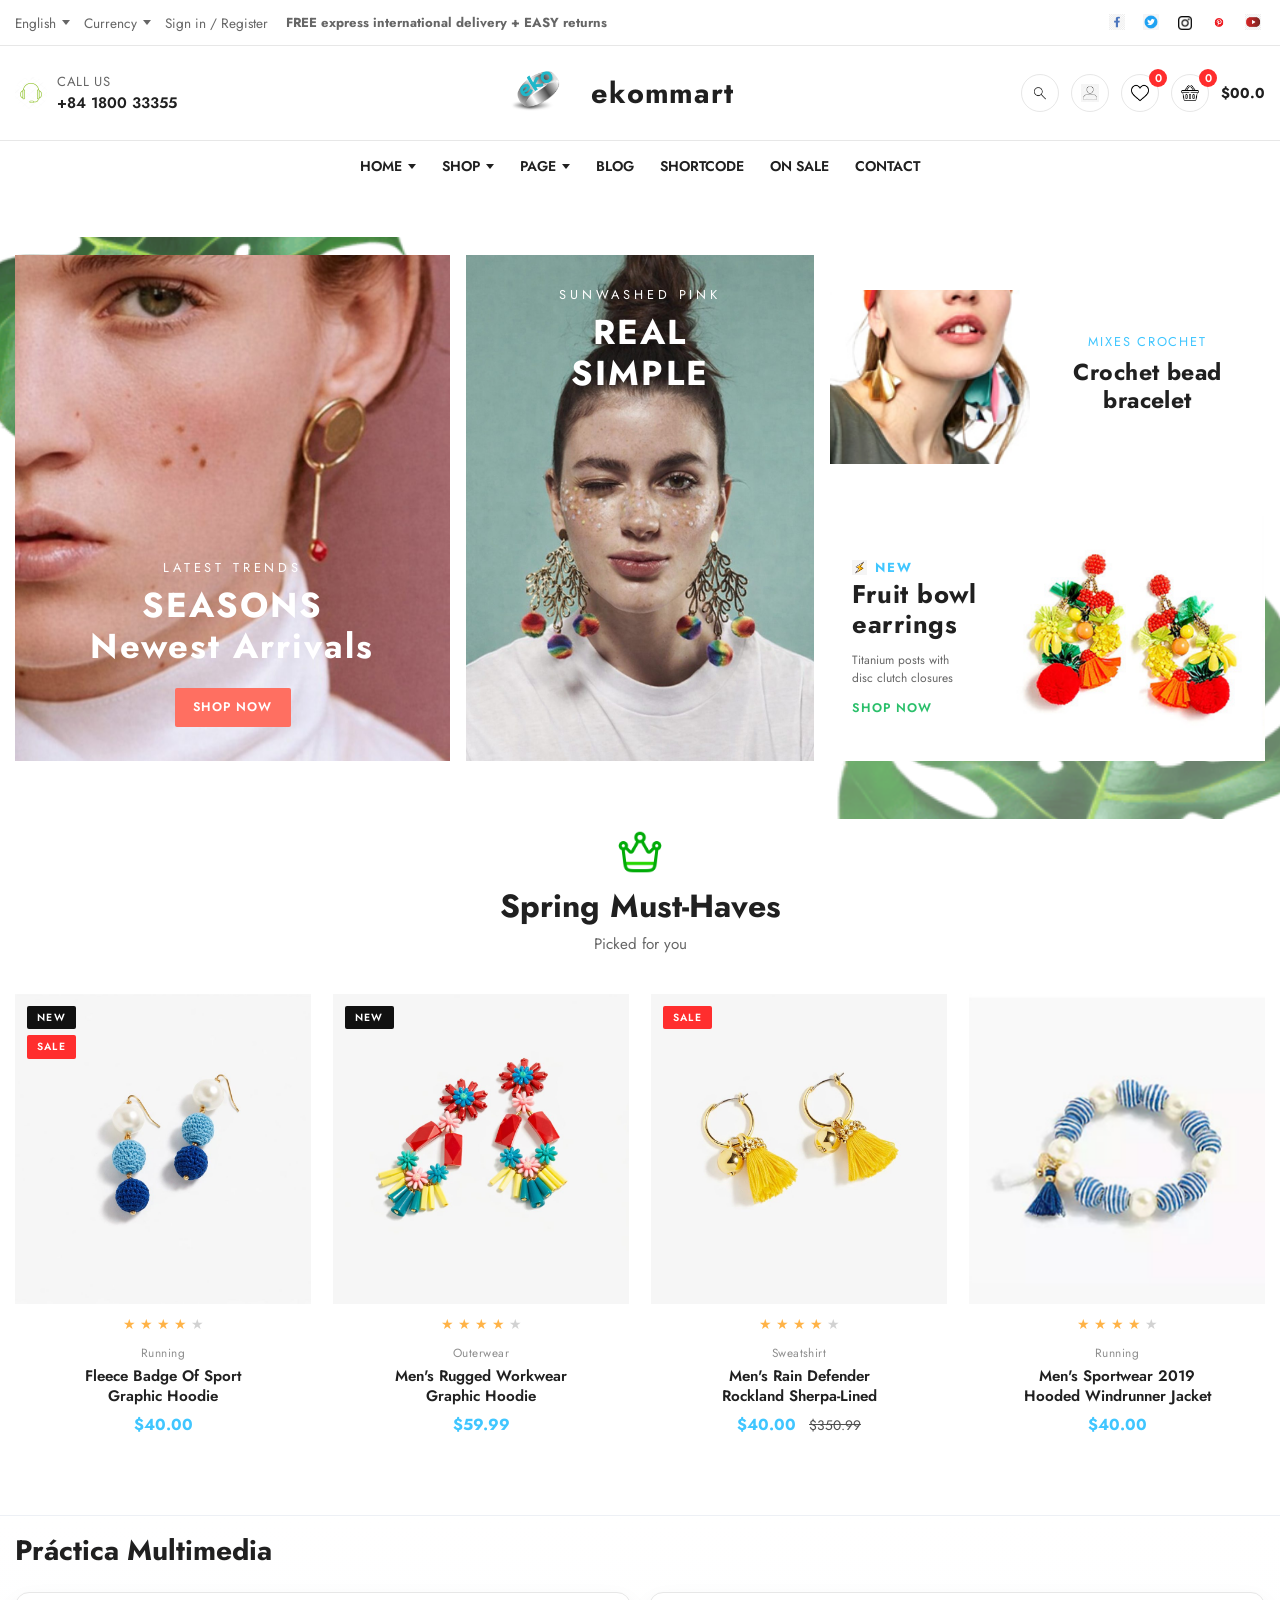
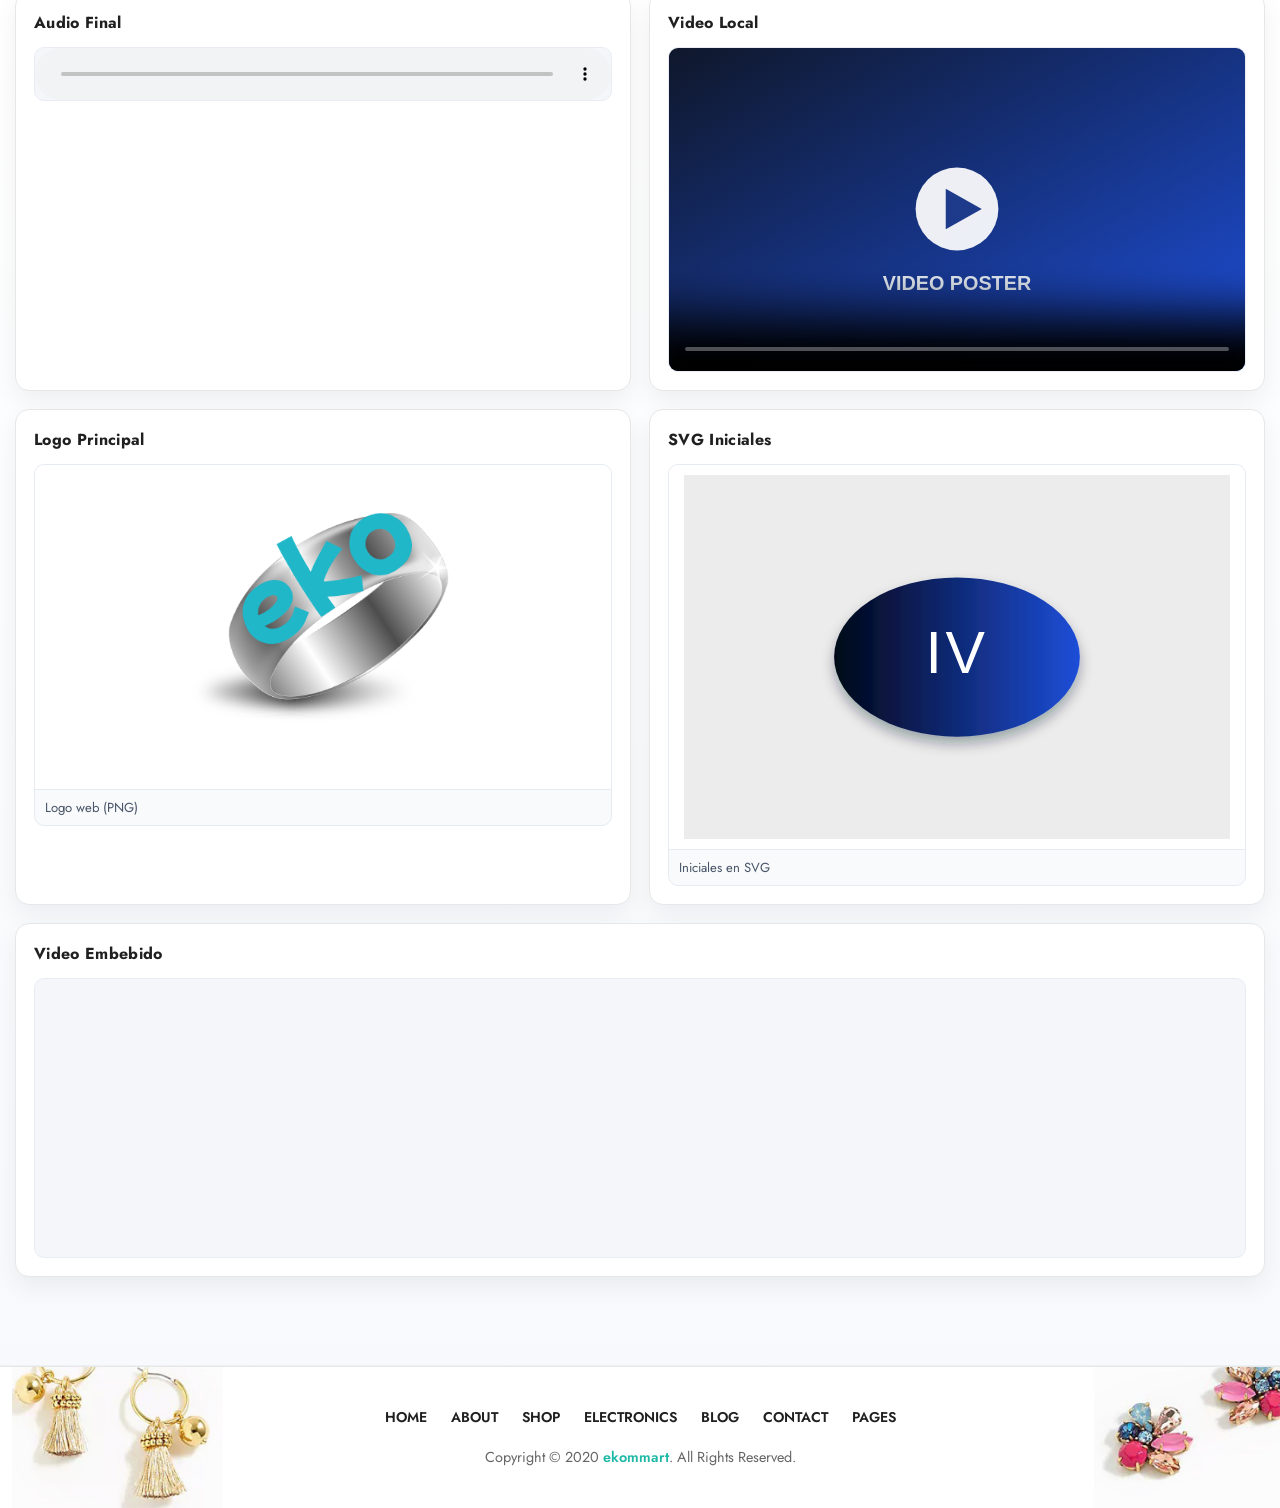
==== html-semantico/index.html @ 7ce13f63 "Refactor project structure and add multimedia integration" ====
﻿<!DOCTYPE html>
<html lang="es">
<head>
    <meta charset="UTF-8">
    <meta name="viewport" content="width=device-width, initial-scale=1.0">
    <title>Estructura figma semantico</title>
    <link rel="stylesheet" href="static/css/style.css">
</head>
<body>
    <header id="site-header">
        <section id="top-bar">
            <div class="container">
                <nav aria-label="Idioma y cuenta">
                    <ul>
                        <li><a class="dropdown-caret" href="#">English</a></li>
                        <li><a class="dropdown-caret" href="#">Currency</a></li>
                        <li><a href="#">Sign in / Register</a></li>
                    </ul>
                </nav>

                <p><strong>FREE express international delivery + EASY returns</strong></p>

                <nav class="social" aria-label="Redes sociales">
                    <ul>
                        <li><a href="#"><img src="static/images/facebook.png" alt="Facebook"><span class="sr-only">Facebook</span></a></li>
                        <li><a href="#"><img src="static/images/png-clipart-icon-logo-twitter-logo-twitter-logo-blue-social-media-thumbnail.png" alt="Twitter"><span class="sr-only">Twitter</span></a></li>
                        <li><a href="#"><img class="social-icon--sm" src="static/images/ig.png" alt="Instagram"><span class="sr-only">Instagram</span></a></li>
                        <li><a href="#"><img src="static/images/pinterest_PNG66.png" alt="Pinterest"><span class="sr-only">Pinterest</span></a></li>
                        <li><a href="#"><img src="static/images/images.jpeg" alt="YouTube"><span class="sr-only">YouTube</span></a></li>
                    </ul>
                </nav>
            </div>
        </section>

        <section id="header-main">
            <div class="container">
                <div class="call-us">
                    <img src="static/images/depositphotos_94420598-stock-illustration-support-vector-icon-headset-eps.jpg" alt="Headset soporte" class="call-icon">
                    <span class="call-label">CALL US</span>
                    <span class="call-number">+84 1800 33355</span>
                </div>

                <h1 class="sr-only">ekommart</h1>
                <a class="brand-logo" href="../index.html" aria-label="Ir al inicio">
                    <img src="static/images/logo-web.png" alt="Anillo del logo de ekommart">
                    <span class="brand-title">ekommart</span>
                </a>

                <nav class="user-actions" aria-label="Acciones de usuario">
                    <ul>
                        <li><button type="button"><img src="static/images/lupa.png" alt="Buscar"><span class="sr-only">Buscar</span></button></li>
                        <li><a href="#"><img src="static/images/perfil.png" alt="Cuenta"><span class="sr-only">Cuenta</span></a></li>
                        <li><a href="#"><img src="static/images/corazon.png" alt="Favoritos"><span class="sr-only">Favoritos</span></a><span class="icon-badge">0</span></li>
                        <li><a href="#"><img src="static/images/cesta.png" alt="Carrito"><span class="sr-only">Carrito</span></a><span class="icon-badge">0</span></li>
                        <li><span class="cart-total">$00.0</span></li>
                    </ul>
                </nav>
            </div>
        </section>

        <section id="primary-nav">
            <div class="container">
                <button class="menu-toggle" type="button">MENU</button>
                <nav aria-label="Navegación principal">
                    <ul>
                        <li><a class="dropdown-caret" href="#">Home</a></li>
                        <li><a class="dropdown-caret" href="#">Shop</a></li>
                        <li><a class="dropdown-caret" href="#">Page</a></li>
                        <li><a href="#">Blog</a></li>
                        <li><a href="#">Shortcode</a></li>
                        <li><a href="#">On sale</a></li>
                        <li><a href="#">Contact</a></li>
                    </ul>
                </nav>
            </div>
        </section>
    </header>

    <main>
        <section id="hero-collections">
            <div class="container">
                <h2 class="sr-only">Novedades y colecciones</h2>

                <article class="hero-card hero-card--lead">
                    <p>LATEST TRENDS</p>
                    <h3>SEASONS<br>Newest Arrivals</h3>
                    <p><a href="#">SHOP NOW</a></p>
                </article>

                <article class="hero-card hero-card--middle">
                    <p>SUNWASHED PINK</p>
                    <h3>REAL <br> SIMPLE</h3>
                </article>

                <article class="hero-card hero-card--small">
                    <p>MIXES CROCHET</p>
                    <h3>Crochet bead<br>bracelet</h3>
                </article>

                <article class="hero-card hero-card--promo">
                    <p class="label-new"><img src="static/images/rayo.png" alt="" aria-hidden="true">NEW</p>
                    <h3>Fruit bowl<br>earrings</h3>
                    <p>Titanium posts with <br> disc clutch closures</p>
                    <p><a href="#">SHOP NOW</a></p>
                </article>
            </div>
        </section>

        <section id="spring-products">
            <div class="container">
                <div class="section-icon">
                    <img src="static/images/cornoa.png" alt="Icono corona">
                </div>
                <h2>Spring Must-Haves</h2>
                <p>Picked for you</p>

                <div class="products-grid">
                    <article class="product-card">
                        <div class="product-badges">
                            <span class="badge badge-new">NEW</span>
                            <span class="badge badge-sale">SALE</span>
                        </div>
                        <img src="static/images/1ºspring must have.jpg" alt="Fleece Badge of Sport Graphic Hoodie">
                        <div class="product-rating" aria-label="4 out of 5 stars">
                            <span class="star filled">&#9733;</span>
                            <span class="star filled">&#9733;</span>
                            <span class="star filled">&#9733;</span>
                            <span class="star filled">&#9733;</span>
                            <span class="star">&#9733;</span>
                        </div>
                        <p>Running</p>
                        <h3>Fleece Badge Of Sport<br>Graphic Hoodie</h3>
                        <p>$40.00</p>
                    </article>

                    <article class="product-card">
                        <div class="product-badges">
                            <span class="badge badge-new">NEW</span>
                        </div>
                        <img src="static/images/2º spring must have.jpg" alt="Men's Rugged Workwear Graphic Hoodie">
                        <div class="product-rating" aria-label="4 out of 5 stars">
                            <span class="star filled">&#9733;</span>
                            <span class="star filled">&#9733;</span>
                            <span class="star filled">&#9733;</span>
                            <span class="star filled">&#9733;</span>
                            <span class="star">&#9733;</span>
                        </div>
                        <p>Outerwear</p>
                        <h3>Men's Rugged Workwear <br> Graphic Hoodie</h3>
                        <p>$59.99</p>
                    </article>

                    <article class="product-card">
                        <div class="product-badges">
                            <span class="badge badge-sale">SALE</span>
                        </div>
                        <img src="static/images/3º spirng must have.jpg" alt="Men's Rain Defender Rockland Sherpa-Lined">
                        <div class="product-rating" aria-label="4 out of 5 stars">
                            <span class="star filled">&#9733;</span>
                            <span class="star filled">&#9733;</span>
                            <span class="star filled">&#9733;</span>
                            <span class="star filled">&#9733;</span>
                            <span class="star">&#9733;</span>
                        </div>
                        <p>Sweatshirt</p>
                        <h3>Men's Rain Defender <br> Rockland Sherpa-Lined</h3>
                        <p class="price-new">$40.00</p>
                        <p class="price-old">$350.99</p>
                    </article>

                    <article class="product-card">
                        <img src="static/images/4º spring must have.png" alt="Men's Sportwear 2019 Hooded Windrunner Jacket">
                        <div class="product-rating" aria-label="4 out of 5 stars">
                            <span class="star filled">&#9733;</span>
                            <span class="star filled">&#9733;</span>
                            <span class="star filled">&#9733;</span>
                            <span class="star filled">&#9733;</span>
                            <span class="star">&#9733;</span>
                        </div>
                        <p>Running</p>
                        <h3>Men's Sportwear 2019 <br> Hooded Windrunner Jacket</h3>
                        <p>$40.00</p>
                    </article>
                </div>
            </div>
        </section>

        <section id="multimedia-practice">
            <div class="container">
                <header class="media-head">
                    <h2>Práctica Multimedia</h2>
                </header>

                <div class="media-layout">
                    <article class="media-card media-card--audio">
                        <h3>Audio Final</h3>
                        <audio controls preload="none">
                            <source src="static/multimedia-audio/pista-final.mp3" type="audio/mpeg">
                            Tu navegador no soporta la reproducción de audio.
                        </audio>
                    </article>

                    <article class="media-card media-card--video">
                        <h3>Video Local</h3>
                        <video controls preload="metadata" poster="static/images/video-poster.svg">
                            <source src="static/video-openshot/openshotLocal.mp4" type="video/mp4">
                            Tu navegador no soporta la reproducción de video.
                        </video>
                    </article>

                    <article class="media-card media-card--logos">
                        <h3>Logo Principal</h3>
                        <div class="logo-grid">
                            <figure>
                                <img src="static/images/logo-web.png" alt="Logo principal de la web en PNG">
                                <figcaption>Logo web (PNG)</figcaption>
                            </figure>
                        </div>
                    </article>

                    <article class="media-card media-card--svg-initials">
                        <h3>SVG Iniciales</h3>
                        <figure class="svg-preview">
                            <img src="static/images/logo-vectorial-iniciales.svg" alt="Iniciales en gráfico SVG">
                            <figcaption>Iniciales en SVG</figcaption>
                        </figure>
                    </article>

                    <article class="media-card media-card--embed">
                        <h3>Video Embebido</h3>
                        <iframe
                            src="https://www.youtube.com/embed/sF80I-TQiW0"
                            title="Video embebido de la práctica multimedia"
                            loading="lazy"
                            allow="accelerometer; autoplay; clipboard-write; encrypted-media; gyroscope; picture-in-picture; web-share"
                            referrerpolicy="strict-origin-when-cross-origin"
                            allowfullscreen>
                        </iframe>
                    </article>
                </div>
            </div>
        </section>
    </main>

    <footer id="site-footer">
        <div class="container">
            <nav aria-label="Navegación de pie de página">
                <ul>
                    <li><a href="#">HOME</a></li>
                    <li><a href="#">ABOUT</a></li>
                    <li><a href="#">SHOP</a></li>
                    <li><a href="#">ELECTRONICS</a></li>
                    <li><a href="#">BLOG</a></li>
                    <li><a href="#">CONTACT</a></li>
                    <li><a href="#">PAGES</a></li>
                </ul>
            </nav>
            <p>Copyright &copy; 2020 <span class="footer-brand">ekommart</span>. All Rights Reserved.</p>
        </div>
    </footer>
</body>
</html>
---- html-semantico/static/css/style.css ----
﻿@import url("https://fonts.googleapis.com/css2?family=Jost:wght@300;400;500;600;700&display=swap");

:root {
    --color-primary: #202020;
    --color-secondary: #666666;
    --color-accent: #ff6f61;
    --color-price: #40c6ff;
    --color-cta-green: #2abf6a;
    --border-color: #e7e7e7;
    --bg-soft: #f5f5f5;
    --font-main: "Jost", sans-serif;
    --container-width: min(1320px, calc(100% - 30px));
}

* {
    box-sizing: border-box;
    margin: 0;
    padding: 0;
}

body {
    margin: 0;
    font-family: var(--font-main);
    color: var(--color-primary);
    line-height: 1.5;
    overflow-x: hidden;

    & ul {
        list-style: none;
    }

    & img {
        max-width: 100%;
        display: block;
    }

    & a {
        color: inherit;
        text-decoration: none;
        transition: color 0.25s ease;

        &:hover {
            color: var(--color-accent);
        }
    }

    & button {
        border: 0;
        background: transparent;
        cursor: pointer;
        font-family: inherit;
    }

    & .container {
        width: var(--container-width);
        margin: 0 auto;
    }

    & .sr-only {
        position: absolute;
        width: 1px;
        height: 1px;
        margin: -1px;
        padding: 0;
        border: 0;
        white-space: nowrap;
        overflow: hidden;
        clip: rect(0, 0, 0, 0);
    }

    & .dropdown-caret {
        display: inline-flex;
        align-items: center;
        gap: 6px;

        &::after {
            content: "";
            width: 0;
            height: 0;
            border-left: 4px solid transparent;
            border-right: 4px solid transparent;
            border-top: 5px solid currentColor;
        }
    }

    & #site-header {
        margin-bottom: 44px;

        & > section {
            & > .container {
                display: flex;
                align-items: center;
            }
        }

        & #top-bar {
            border-bottom: 1px solid var(--border-color);
            font-size: 0.85rem;
            color: var(--color-secondary);

            & > .container {
                justify-content: space-between;
                gap: 18px;
                padding: 10px 0;

                & nav {
                    & ul {
                        display: flex;
                        align-items: center;
                        gap: 14px;
                    }
                }

                & > p {
                    flex: 1;
                    min-width: 260px;
                    font-size: 0.82rem;
                }

                & .social {
                    & ul {
                        gap: 10px;
                    }

                    & a {
                        width: 24px;
                        height: 24px;
                        display: inline-flex;
                        align-items: center;
                        justify-content: center;
                        border-radius: 50%;
                        border: 1px solid transparent;
                    }

                    & img {
                        width: 16px;
                        height: 16px;
                        object-fit: contain;
                    }

                    & .social-icon--sm {
                        width: 14px;
                        height: 14px;
                    }
                }
            }

            @media (max-width: 1100px) {
                & > .container {
                    flex-wrap: wrap;
                    justify-content: center;

                    & > p {
                        text-align: center;
                        min-width: 0;
                        order: 3;
                        width: 100%;
                    }
                }
            }

            @media (max-width: 620px) {
                & > .container {
                    align-items: flex-start;
                    gap: 10px;

                    & nav {
                        & ul {
                            flex-wrap: wrap;
                        }
                    }
                }
            }
        }

        & #header-main {
            border-bottom: 1px solid var(--border-color);

            & > .container {
                justify-content: space-between;
                gap: 20px;
                padding: 18px 0;
            }

            & .call-us {
                display: grid;
                grid-template-columns: auto 1fr;
                grid-template-rows: auto auto;
                align-items: center;
                column-gap: 10px;
                font-size: 0.82rem;
                color: var(--color-secondary);
                min-width: 190px;

                & .call-icon {
                    grid-row: 1 / 3;
                    width: 32px;
                    height: 32px;
                    border-radius: 50%;
                    object-fit: cover;
                }

                & .call-label {
                    letter-spacing: 0.6px;
                    text-transform: uppercase;
                }

                & .call-number {
                    color: var(--color-primary);
                    font-size: 0.95rem;
                    font-weight: 600;
                }
            }

            & h1 {
                font-size: clamp(1.7rem, 2vw, 2rem);
                font-weight: 700;
                letter-spacing: 0.04em;
                text-transform: lowercase;
                flex: 1;
                text-align: center;
            }

            & .brand-logo {
                flex: 1;
                display: flex;
                justify-content: center;
                align-items: center;
                gap: 12px;
                min-width: 220px;

                & img {
                    width: auto;
                    max-height: 58px;
                    object-fit: contain;
                }

                & .brand-title {
                    font-size: clamp(1.8rem, 2.2vw, 2.2rem);
                    font-weight: 700;
                    letter-spacing: 0.03em;
                    line-height: 1;
                    color: var(--color-primary);
                    text-transform: lowercase;
                }
            }

            & .user-actions {
                & ul {
                    display: flex;
                    align-items: center;
                    justify-content: flex-end;
                    gap: 12px;
                    min-width: 210px;

                    & li {
                        position: relative;
                    }
                }

                & a,
                & button {
                    width: 38px;
                    height: 38px;
                    border-radius: 50%;
                    border: 1px solid var(--border-color);
                    display: inline-flex;
                    align-items: center;
                    justify-content: center;
                    background: #ffffff;

                    &:hover {
                        border-color: #b9b9b9;
                    }
                }

                & img {
                    width: 18px;
                    height: 18px;
                    object-fit: contain;
                }

                & .icon-badge {
                    position: absolute;
                    top: -5px;
                    right: -8px;
                    width: 18px;
                    height: 18px;
                    border-radius: 50%;
                    background: #ff2d2d;
                    color: #ffffff;
                    font-size: 0.7rem;
                    font-weight: 600;
                    display: grid;
                    place-items: center;
                    line-height: 1;
                }

                & .cart-total {
                    font-size: 0.9rem;
                    font-weight: 700;
                }
            }

            @media (max-width: 1020px) {
                & > .container {
                    flex-wrap: wrap;
                    justify-content: center;
                }

                & .call-us {
                    min-width: 0;
                }

                & .user-actions {
                    & ul {
                        min-width: 0;
                    }
                }

                & .user-actions {
                    & ul {
                        justify-content: center;
                    }
                }

                & h1 {
                    width: 100%;
                    flex: 0 0 100%;
                }

                & .brand-logo {
                    width: 100%;
                    flex: 0 0 100%;
                    justify-content: center;
                }
            }
        }

        & #primary-nav {
            & > .container {
                justify-content: center;
                padding: 15px 0;
                position: relative;
            }

            & .menu-toggle {
                display: none;
                padding: 8px 14px;
                border: 1px solid var(--border-color);
                border-radius: 4px;
                font-size: 0.78rem;
                letter-spacing: 0.08em;
                font-weight: 600;
            }

            & nav {
                & ul {
                    display: flex;
                    align-items: center;
                    justify-content: center;
                    flex-wrap: wrap;
                    gap: 26px;
                    text-transform: uppercase;
                    font-size: 0.88rem;
                    font-weight: 600;
                }
            }

            @media (max-width: 820px) {
                & > .container {
                    flex-direction: column;
                    gap: 10px;
                }

                & .menu-toggle {
                    display: inline-flex;
                    align-items: center;
                    justify-content: center;
                }

                & nav {
                    & ul {
                        gap: 12px 18px;
                        font-size: 0.82rem;
                    }
                }
            }

            @media (max-width: 560px) {
                & nav {
                    & ul {
                        display: grid;
                        grid-template-columns: repeat(2, minmax(100px, 1fr));
                        width: 100%;
                        text-align: center;
                    }
                }
            }
        }
    }

    & #hero-collections {
        position: relative;
        margin: 0 calc(50% - 50vw);
        padding: 18px 0 58px;
        overflow: hidden;
        background: #ffffff;

        &::before {
            content: "";
            position: absolute;
            top: -280px;
            left: -120px;
            width: 620px;
            height: 620px;
            background: url("../images/tropicalLeef.png") no-repeat center / contain;
            transform: rotate(90deg);
            opacity: 0.8;
        }

        &::after {
            content: "";
            position: absolute;
            right: -160px;
            bottom: -300px;
            width: 680px;
            height: 680px;
            background: url("../images/tropicalLeef.png") no-repeat center / contain;
            opacity: 0.6;
        }

        & > .container {
            position: relative;
            z-index: 1;
            display: grid;
            gap: 16px;
            grid-template-columns: minmax(280px, 1.25fr) minmax(240px, 1fr) minmax(280px, 1.25fr);
            grid-template-rows: minmax(210px, 245px) minmax(210px, 245px);
            grid-template-areas:
                "lead middle small"
                "lead middle promo";
        }

        & .hero-card {
            background: #ffffff;
            padding: 18px;
            display: flex;
            flex-direction: column;
            justify-content: center;
            position: relative;
            overflow: hidden;
            transition: transform 0.3s ease;

            &:hover {
                transform: translateY(-5px);
            }

            & h3 {
                font-size: clamp(1.2rem, 1.6vw, 2rem);
                line-height: 1.2;
                margin: 8px 0;
                font-weight: 700;
                letter-spacing: 0.06em;
            }

            & p {
                font-size: 0.8rem;
                letter-spacing: 0.14em;
                text-transform: uppercase;
                color: var(--color-secondary);
            }

            & a {
                display: inline-block;
                margin-top: 12px;
                padding: 10px 18px;
                border-radius: 2px;
                font-size: 0.78rem;
                font-weight: 600;
                letter-spacing: 0.08em;
                background: var(--color-accent);
                color: #ffffff;
            }

            &.hero-card--lead {
                grid-area: lead;
                background: url("../images/Seasons newest arrivals.jpg") center 70% / cover no-repeat;
                color: #ffffff;
                align-items: center;
                justify-content: flex-end;
                text-align: center;
                padding-bottom: 34px;

                & p,
                & h3 {
                    color: #ffffff;
                }

                & p:first-child {
                    letter-spacing: 0.3em;
                }

                & h3 {
                    font-size: clamp(1.7rem, 2.7vw, 2.4rem);
                }
            }

            &.hero-card--middle {
                grid-area: middle;
                background: url("../images/Real simple.jpg") center 22% / cover no-repeat;
                color: #ffffff;
                align-items: center;
                justify-content: flex-start;
                text-align: center;
                padding-top: 30px;

                & p,
                & h3 {
                    color: #ffffff;
                }

                & p:first-child {
                    letter-spacing: 0.3em;
                }

                & h3 {
                    font-size: clamp(1.7rem, 2.7vw, 2.4rem);
                }
            }

            &.hero-card--small {
                grid-area: small;
                text-align: center;
                align-items: center;
                padding: 22px 20px 22px 220px;

                &::before {
                    content: "";
                    position: absolute;
                    left: 0;
                    top: 0;
                    width: 200px;
                    height: 100%;
                    background: url("../images/mod3.png") no-repeat center / contain;
                }

                & > * {
                    position: relative;
                    z-index: 1;
                }

                & p {
                    color: var(--color-price);
                }

                & h3 {
                    font-size: clamp(1.15rem, 1.8vw, 1.55rem);
                    letter-spacing: 0.02em;
                }
            }

            &.hero-card--promo {
                grid-area: promo;
                background: #ffffff url("../images/Fruit bowl earrings.png") right center / 60% auto no-repeat;
                align-items: flex-start;
                text-align: left;
                padding: 22px 42% 22px 22px;

                & h3 {
                    font-size: clamp(1.4rem, 2vw, 2.05rem);
                    letter-spacing: 0.02em;
                    margin: 2px 0 10px;
                }

                & .label-new {
                    display: inline-flex;
                    align-items: center;
                    gap: 8px;
                    color: var(--color-price);
                    font-size: 0.82rem;
                    font-weight: 700;

                    & img {
                        width: 15px;
                        height: 15px;
                    }
                }

                & p:nth-of-type(2) {
                    letter-spacing: 0;
                    text-transform: none;
                    font-size: 0.75rem;
                    color: var(--color-secondary);
                }

                & a {
                    background: transparent;
                    padding: 0;
                    color: var(--color-cta-green);
                }
            }
        }

        @media (max-width: 1100px) {
            & > .container {
                grid-template-columns: repeat(2, minmax(260px, 1fr));
                grid-template-rows: minmax(460px, auto) minmax(240px, auto);
                grid-template-areas:
                    "lead middle"
                    "small promo";
            }

            & .hero-card {
                &.hero-card--lead,
                &.hero-card--middle {
                    min-height: 460px;
                }

                &.hero-card--small {
                    padding-left: 180px;

                    &::before {
                        width: 165px;
                    }
                }

                &.hero-card--promo {
                    padding-right: 38%;
                    background-size: 56% auto;
                }

                &.hero-card--lead {
                    background-position: center 24%;
                }

                &.hero-card--middle {
                    background-position: center 16%;
                }
            }
        }

        @media (max-width: 920px) {
            & > .container {
                grid-template-rows: minmax(410px, auto) minmax(220px, auto);
            }

            & .hero-card {
                &.hero-card--lead,
                &.hero-card--middle {
                    min-height: 410px;
                }
            }
        }

        @media (max-width: 760px) {
            padding: 14px 0 42px;

            &::before,
            &::after {
                opacity: 0.35;
            }

            & > .container {
                grid-template-columns: repeat(2, minmax(180px, 1fr));
                grid-template-rows: minmax(340px, auto) minmax(220px, auto);
                grid-template-areas:
                    "lead middle"
                    "small promo";
                gap: 12px;
            }

            & .hero-card {
                &.hero-card--lead,
                &.hero-card--middle {
                    min-height: 340px;
                    background-position: center 18%;
                }

                &.hero-card--small {
                    padding: 16px 14px 16px 140px;

                    &::before {
                        width: 128px;
                    }
                }

                &.hero-card--promo {
                    padding: 16px 40% 16px 16px;
                    min-height: 220px;
                    background-size: 58% auto;
                }
            }
        }

        @media (max-width: 620px) {
            & > .container {
                grid-template-columns: 1fr;
                grid-template-rows: auto;
                grid-template-areas:
                    "lead"
                    "middle"
                    "small"
                    "promo";
            }

            & .hero-card {
                &.hero-card--lead,
                &.hero-card--middle {
                    min-height: 420px;
                    background-position: center 20%;
                }

                &.hero-card--small {
                    padding: 18px;
                    min-height: 240px;

                    &::before {
                        width: 50%;
                        opacity: 0.25;
                    }
                }

                &.hero-card--promo {
                    padding: 18px;
                    min-height: 260px;
                    background-size: 52% auto;
                }
            }
        }

        @media (max-width: 480px) {
            & .hero-card {
                &.hero-card--small {
                    min-height: 210px;
                }

                &.hero-card--promo {
                    min-height: 220px;
                    background-size: 48% auto;
                }
            }
        }
    }

    & #spring-products {
        padding: 8px 0 78px;

        & > .container {
            display: flex;
            flex-direction: column;
            align-items: center;

            & > p {
                color: var(--color-secondary);
                margin-bottom: 38px;
                font-size: 0.95rem;
            }
        }

        & .section-icon {
            width: 50px;
            height: 50px;
            margin-bottom: 10px;
        }

        & h2 {
            font-size: clamp(1.65rem, 2.5vw, 2rem);
            line-height: 1.2;
            margin-bottom: 8px;
            text-align: center;
        }

        & .products-grid {
            width: 100%;
            display: grid;
            grid-template-columns: repeat(4, minmax(180px, 1fr));
            gap: 22px;

            & .product-card {
                position: relative;
                text-align: center;
                width: 100%;

                & > img {
                    width: 100%;
                    aspect-ratio: 1 / 1.05;
                    object-fit: cover;
                    margin-bottom: 10px;
                }

                & .product-badges {
                    position: absolute;
                    top: 12px;
                    left: 12px;
                    display: flex;
                    flex-direction: column;
                    gap: 6px;

                    & .badge {
                        padding: 4px 10px;
                        border-radius: 2px;
                        font-size: 0.65rem;
                        font-weight: 600;
                        letter-spacing: 0.12em;
                        color: #ffffff;

                        &.badge-new {
                            background: #111111;
                        }

                        &.badge-sale {
                            background: #ff2e2e;
                        }
                    }
                }

                & .product-rating {
                    display: flex;
                    justify-content: center;
                    gap: 4px;
                    font-size: 0.88rem;
                    margin-bottom: 8px;

                    & .star {
                        color: #d2d2d2;

                        &.filled {
                            color: #ffb347;
                        }
                    }
                }

                & p:first-of-type {
                    font-size: 0.74rem;
                    color: #8e8e8e;
                    text-transform: capitalize;
                    letter-spacing: 0.04em;
                }

                & h3 {
                    margin: 6px 0;
                    font-size: 0.95rem;
                    font-weight: 600;
                    line-height: 1.3;
                }

                & p:last-of-type:not(.price-old) {
                    color: var(--color-price);
                    font-size: 1rem;
                    font-weight: 700;
                }

                & .price-new {
                    display: inline-block;
                    margin-right: 8px;
                    color: var(--color-price);
                    font-weight: 700;
                }

                & .price-old {
                    display: inline-block;
                    color: #4f4f4f !important;
                    font-size: 0.86rem;
                    text-decoration: line-through;
                }
            }
        }

        @media (max-width: 1060px) {
            & .products-grid {
                grid-template-columns: repeat(2, minmax(220px, 1fr));
            }
        }

        @media (max-width: 620px) {
            & > .container {
                & > p {
                    margin-bottom: 26px;
                }
            }

            & .products-grid {
                grid-template-columns: 1fr;
                max-width: 360px;
            }
        }
    }

    & #multimedia-practice {
        padding: 18px 0 88px;
        background: linear-gradient(180deg, #ffffff 0%, #f7f9fc 100%);
        border-top: 1px solid #edf0f5;
        border-bottom: 1px solid #edf0f5;

        & > .container {
            display: flex;
            flex-direction: column;
            gap: 24px;
        }

        & .media-head {
            display: flex;
            flex-direction: column;
            gap: 10px;
            max-width: 760px;

            & h2 {
                font-size: clamp(1.5rem, 2.2vw, 2rem);
                line-height: 1.2;
            }

            & p {
                color: var(--color-secondary);
                font-size: 0.98rem;
            }
        }

        & .media-layout {
            display: grid;
            grid-template-columns: repeat(12, minmax(0, 1fr));
            gap: 18px;

            & .media-card {
                background: #ffffff;
                border: 1px solid var(--border-color);
                border-radius: 14px;
                padding: 18px;
                display: flex;
                flex-direction: column;
                gap: 12px;
                box-shadow: 0 10px 24px rgba(17, 24, 39, 0.06);

                & h3 {
                    font-size: 1rem;
                    letter-spacing: 0.02em;
                }

                & p {
                    color: #5b6472;
                    font-size: 0.9rem;
                }

                & code {
                    font-family: ui-monospace, SFMono-Regular, Menlo, Monaco, Consolas, "Liberation Mono", "Courier New", monospace;
                    background: #f2f4f7;
                    border: 1px solid #e4e7ec;
                    border-radius: 6px;
                    padding: 2px 6px;
                    font-size: 0.82rem;
                    color: #0f1728;
                }

                & audio,
                & video,
                & iframe {
                    width: 100%;
                    border-radius: 10px;
                    border: 1px solid #e9edf3;
                    background: #f4f6f9;
                }

                & video {
                    aspect-ratio: 16 / 9;
                    object-fit: cover;
                }

                & iframe {
                    min-height: 280px;
                }
            }

            & .media-card--audio,
            & .media-card--video {
                grid-column: span 6;
            }

            & .media-card--logos,
            & .media-card--svg-initials {
                grid-column: span 6;
            }

            & .media-card--embed {
                grid-column: 1 / -1;
            }

            & .logo-grid {
                display: grid;
                grid-template-columns: 1fr;
                gap: 12px;

                & figure {
                    border: 1px solid #e6ebf2;
                    border-radius: 10px;
                    overflow: hidden;
                    background: #f8fafc;

                    & img {
                        width: 100%;
                        aspect-ratio: 16 / 9;
                        object-fit: contain;
                        background: #ffffff;
                        padding: 10px;
                    }

                    & figcaption {
                        font-size: 0.82rem;
                        color: #475467;
                        padding: 8px 10px;
                        border-top: 1px solid #e6ebf2;
                    }
                }
            }

            & .svg-preview {
                border: 1px solid #e6ebf2;
                border-radius: 10px;
                overflow: hidden;
                background: #f8fafc;

                & img {
                    width: 100%;
                    aspect-ratio: 3 / 2;
                    object-fit: contain;
                    background: #ffffff;
                    padding: 10px;
                }

                & figcaption {
                    font-size: 0.82rem;
                    color: #475467;
                    padding: 8px 10px;
                    border-top: 1px solid #e6ebf2;
                }
            }

        }

        @media (max-width: 1000px) {
            & .media-layout {
                grid-template-columns: repeat(2, minmax(0, 1fr));

                & .media-card--audio,
                & .media-card--video,
                & .media-card--logos,
                & .media-card--svg-initials,
                & .media-card--embed {
                    grid-column: auto;
                }
            }
        }

        @media (max-width: 700px) {
            padding: 16px 0 60px;

            & .media-layout {
                grid-template-columns: 1fr;

                & .logo-grid {
                    grid-template-columns: 1fr;
                }

                & .media-card {
                    padding: 14px;

                    & iframe {
                        min-height: 220px;
                    }
                }
            }
        }
    }

    & #site-footer {
        position: relative;
        overflow: hidden;
        border-top: 1px solid var(--border-color);
        padding: 40px 0;

        &::before,
        &::after {
            content: "";
            position: absolute;
            top: 0;
            bottom: 0;
            width: 320px;
            pointer-events: none;
            background-repeat: no-repeat;
            background-size: contain;
        }

        &::before {
            left: 12px;
            background-image: url("../images/footerIzq.png");
            background-position: left center;
        }

        &::after {
            right: -24px;
            background-image: url("../images/footerDer.png");
            background-position: right center;
        }

        & > .container {
            position: relative;
            z-index: 1;
            display: flex;
            flex-direction: column;
            align-items: center;
            gap: 18px;
            text-align: center;

            & nav {
                & ul {
                    display: flex;
                    flex-wrap: wrap;
                    justify-content: center;
                    gap: 12px 24px;
                    font-size: 0.88rem;
                    font-weight: 600;
                }
            }

            & p {
                font-size: 0.9rem;
                color: var(--color-secondary);
            }

            & .footer-brand {
                color: #1fb8a6;
                font-weight: 600;
            }
        }

        @media (max-width: 900px) {
            &::before,
            &::after {
                width: 140px;
                opacity: 0.7;
            }

            &::before {
                left: -24px;
            }

            &::after {
                right: -24px;
            }
        }

        @media (max-width: 600px) {
            &::before,
            &::after {
                width: 92px;
                opacity: 0.5;
            }

            & > .container {
                & nav {
                    & ul {
                        gap: 10px 16px;
                    }
                }
            }
        }
    }
}
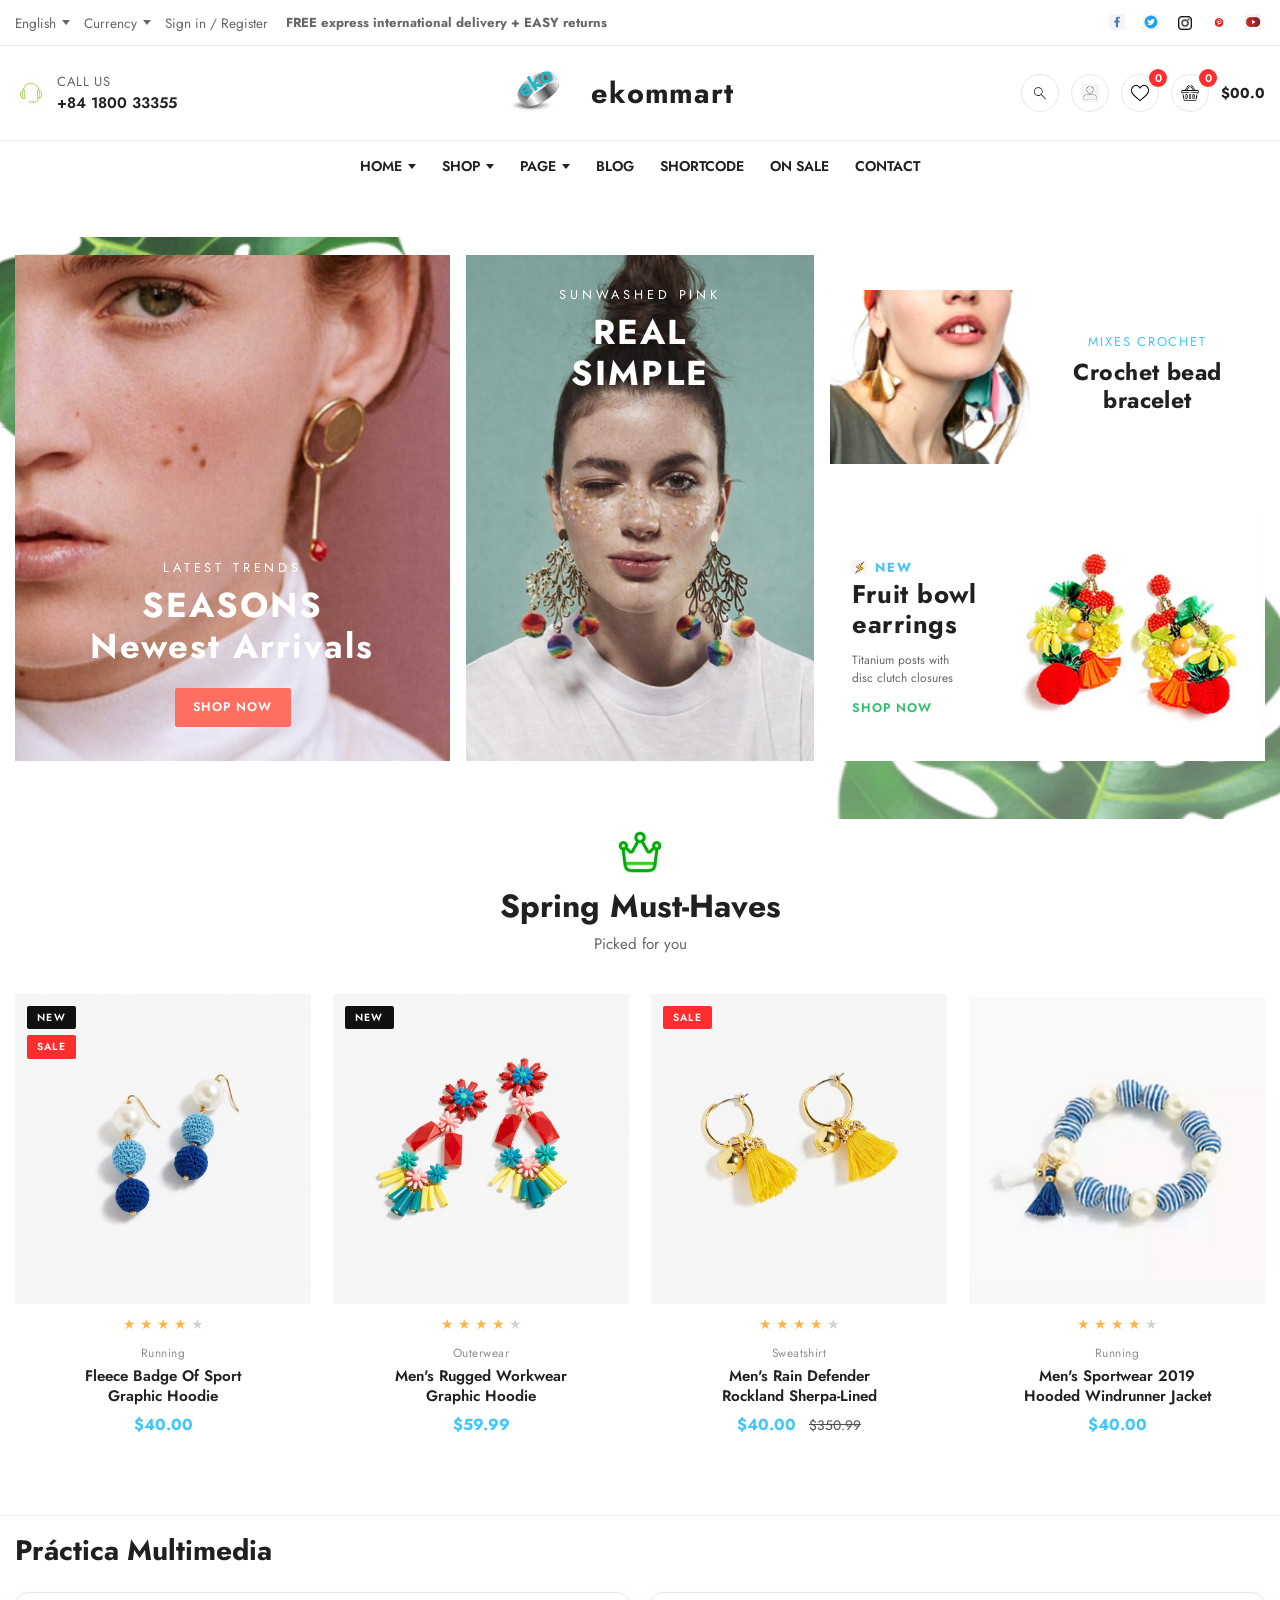
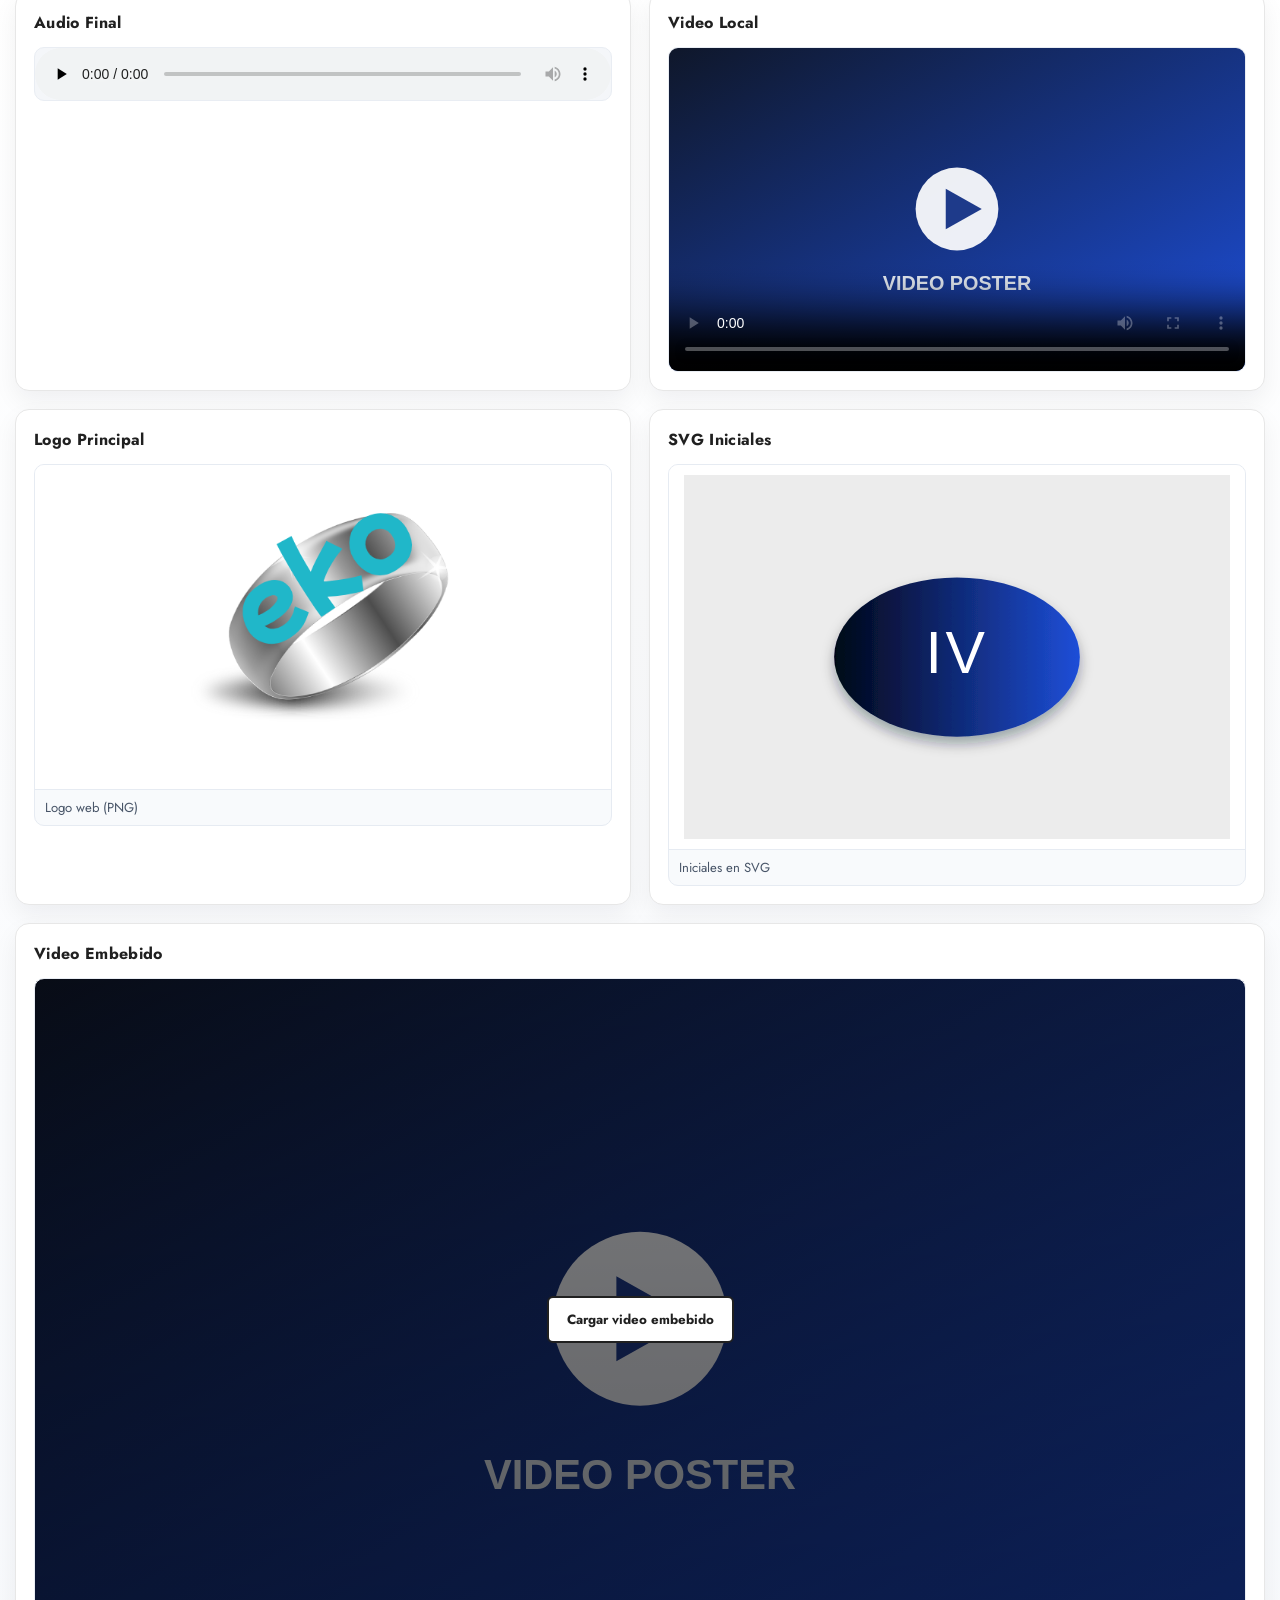
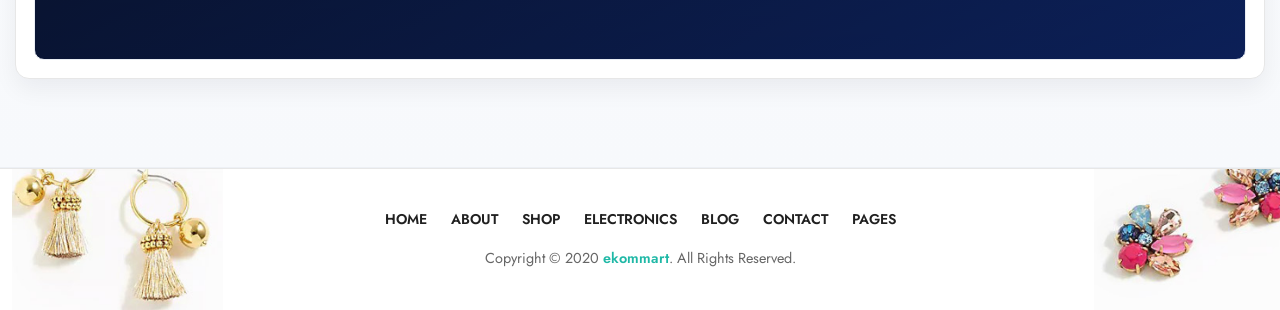
==== commit 05a97b41: "Improve PageSpeed best practices" ====
--- a/html-semantico/index.html
+++ b/html-semantico/index.html
@@ -1,9 +1,11 @@
-﻿<!DOCTYPE html>
+<!DOCTYPE html>
 <html lang="es">
 <head>
     <meta charset="UTF-8">
     <meta name="viewport" content="width=device-width, initial-scale=1.0">
     <title>Estructura figma semantico</title>
+    <meta name="description" content="Portada de ekommart con diseno responsive, multimedia y version accesible del proyecto.">
+    <link rel="icon" href="static/images/logo-vectorial-iniciales.svg" type="image/svg+xml">
     <link rel="stylesheet" href="static/css/style.css">
 </head>
 <body>
@@ -41,8 +43,8 @@
                 </div>
 
                 <h1 class="sr-only">ekommart</h1>
-                <a class="brand-logo" href="../index.html" aria-label="Ir al inicio">
-                    <img src="static/images/logo-web.png" alt="Anillo del logo de ekommart">
+                <a class="brand-logo" href="../index.html">
+                    <img src="static/images/logo-web.png" alt="" aria-hidden="true" width="420" height="280">
                     <span class="brand-title">ekommart</span>
                 </a>
 
@@ -109,7 +111,7 @@
         <section id="spring-products">
             <div class="container">
                 <div class="section-icon">
-                    <img src="static/images/cornoa.png" alt="Icono corona">
+                    <img src="static/images/cornoa.png" alt="Icono corona" width="96" height="96">
                 </div>
                 <h2>Spring Must-Haves</h2>
                 <p>Picked for you</p>
@@ -121,7 +123,7 @@
                             <span class="badge badge-sale">SALE</span>
                         </div>
                         <img src="static/images/1ºspring must have.jpg" alt="Fleece Badge of Sport Graphic Hoodie">
-                        <div class="product-rating" aria-label="4 out of 5 stars">
+                        <div class="product-rating" role="img" aria-label="4 out of 5 stars">
                             <span class="star filled">&#9733;</span>
                             <span class="star filled">&#9733;</span>
                             <span class="star filled">&#9733;</span>
@@ -138,7 +140,7 @@
                             <span class="badge badge-new">NEW</span>
                         </div>
                         <img src="static/images/2º spring must have.jpg" alt="Men's Rugged Workwear Graphic Hoodie">
-                        <div class="product-rating" aria-label="4 out of 5 stars">
+                        <div class="product-rating" role="img" aria-label="4 out of 5 stars">
                             <span class="star filled">&#9733;</span>
                             <span class="star filled">&#9733;</span>
                             <span class="star filled">&#9733;</span>
@@ -155,7 +157,7 @@
                             <span class="badge badge-sale">SALE</span>
                         </div>
                         <img src="static/images/3º spirng must have.jpg" alt="Men's Rain Defender Rockland Sherpa-Lined">
-                        <div class="product-rating" aria-label="4 out of 5 stars">
+                        <div class="product-rating" role="img" aria-label="4 out of 5 stars">
                             <span class="star filled">&#9733;</span>
                             <span class="star filled">&#9733;</span>
                             <span class="star filled">&#9733;</span>
@@ -170,7 +172,7 @@
 
                     <article class="product-card">
                         <img src="static/images/4º spring must have.png" alt="Men's Sportwear 2019 Hooded Windrunner Jacket">
-                        <div class="product-rating" aria-label="4 out of 5 stars">
+                        <div class="product-rating" role="img" aria-label="4 out of 5 stars">
                             <span class="star filled">&#9733;</span>
                             <span class="star filled">&#9733;</span>
                             <span class="star filled">&#9733;</span>
@@ -228,14 +230,12 @@
 
                     <article class="media-card media-card--embed">
                         <h3>Video Embebido</h3>
-                        <iframe
-                            src="https://www.youtube.com/embed/sF80I-TQiW0"
-                            title="Video embebido de la práctica multimedia"
-                            loading="lazy"
-                            allow="accelerometer; autoplay; clipboard-write; encrypted-media; gyroscope; picture-in-picture; web-share"
-                            referrerpolicy="strict-origin-when-cross-origin"
-                            allowfullscreen>
-                        </iframe>
+
+                        <div class="lite-embed" data-video-id="sF80I-TQiW0">
+                            <button type="button" class="lite-embed__button" aria-label="Cargar video embebido de la pr?ctica multimedia">
+                                Cargar video embebido
+                            </button>
+                        </div>
                     </article>
                 </div>
             </div>
--- a/html-semantico/static/css/style.css
+++ b/html-semantico/static/css/style.css
@@ -31,6 +31,7 @@
 
     & img {
         max-width: 100%;
+        height: auto;
         display: block;
     }
 
@@ -953,7 +954,8 @@
 
                 & audio,
                 & video,
-                & iframe {
+                & iframe,
+                & .lite-embed {
                     width: 100%;
                     border-radius: 10px;
                     border: 1px solid #e9edf3;
@@ -965,8 +967,29 @@
                     object-fit: cover;
                 }
 
-                & iframe {
+                & iframe,
+                & .lite-embed {
                     min-height: 280px;
+                }
+
+                & .lite-embed {
+                    display: grid;
+                    place-items: center;
+                    aspect-ratio: 16 / 9;
+                    background:
+                        linear-gradient(rgba(0, 0, 0, 0.48), rgba(0, 0, 0, 0.6)),
+                        url("../images/video-poster.svg") center / cover no-repeat;
+                }
+
+                & .lite-embed__button {
+                    min-width: 44px;
+                    min-height: 44px;
+                    padding: 12px 18px;
+                    border-radius: 6px;
+                    background: #ffffff;
+                    color: var(--color-primary);
+                    border: 2px solid var(--color-primary);
+                    font-weight: 700;
                 }
             }
 
@@ -1063,7 +1086,8 @@
                 & .media-card {
                     padding: 14px;
 
-                    & iframe {
+                    & iframe,
+                    & .lite-embed {
                         min-height: 220px;
                     }
                 }
